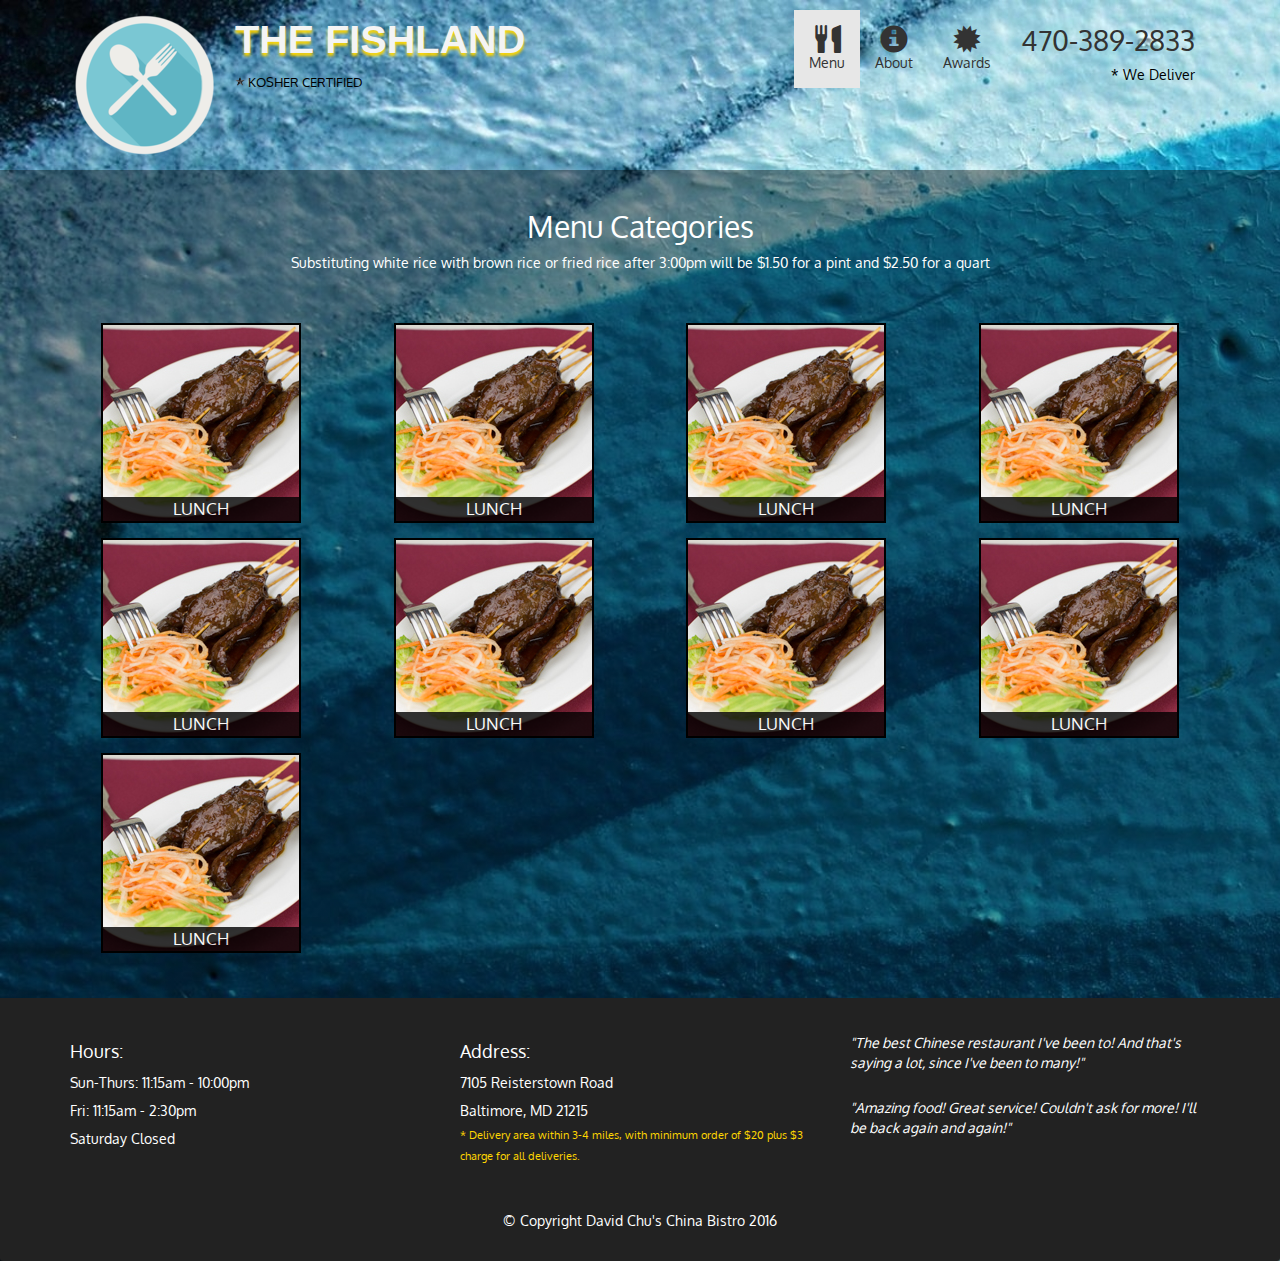
==== website/menu-categories.html @ be20f78f "HTML and CSS done!" ====
<html lang="en">
	<head>
		<meta charset="utf-8">
		<meta http-equiv="X-UA-Compatible" content="IE=edge">
		<meta name="viewport" content="width=device-width, initial-scale=1">
		<title>FISHLAND</title>
		<link rel="stylesheet" href="css/bootstrap.min.css">
        <link rel="stylesheet" href="css/styles.css">
        <link href="https://fonts.googleapis.com/css?family=Griffy|Oxygen" rel="stylesheet">
	</head>
	<body>
		<header>
			<nav id="header-nav" class="navbar navbar-default">
				<div class="container">
				   <div class="navbar-header">
				   	 <a href="index.html" class="pull-left visible-md visible-lg">
				   	 	<div id="logo-img" alt="Logo image"> </div>
				   	 </a>
				    
				     <div class="navbar-brand">
				   	 <a href="index.html"><h1>The Fishland</h1></a>
				   	   <p>
				   		<img id="star" src="star.png" alt="kosher certification">
				   		<span>Kosher Certified</span>
				   	   </p>
				     </div>

				    <button type="button" class="navbar-toggle collapsed" data-toggle="collapse" data-target="#collapsable-nav" aria-expanded="false">
        			<span class="sr-only">Toggle navigation</span>
        			<span class="icon-bar"></span>
        			<span class="icon-bar"></span>
        			<span class="icon-bar"></span>
      				</button>  
					</div>

					<div id="collapsable-nav" class="collapse navbar-collapse">
           				<ul id="nav-list" class="nav navbar-nav navbar-right">
            			  <li class="visible-xs">
              				<a href="index.html">
                				<span class="glyphicon glyphicon-home"></span><br class="hidden-xs"> Home</a>
            			  </li>
            			  <li class="active">
              				<a href="menu-categories.html">
                				<span class="glyphicon glyphicon-cutlery"></span><br class="hidden-xs"> Menu</a>
            			  </li>
            			  <li>
              				<a href="#">
                				<span class="glyphicon glyphicon-info-sign"></span><br class="hidden-xs"> About</a>
            			  </li>
            			  <li>
              				<a href="#">
                				<span class="glyphicon glyphicon-certificate"></span><br class="hidden-xs"> Awards</a>
            			  </li>
            			  <li id="phone" class="hidden-xs">
              				<a href="tel:410-602-5008">
                				<span>470-389-2833</span></a><div>* We Deliver</div>
            			  </li>
          				</ul><!-- #nav-list -->
        			</div><!-- .collapse .navbar-collapse -->

				</div>
			</nav>
		</header>

		<div id="call-btn" class="visible-xs">
			<a href="tel:410-602-5008" class="btn">
			<span class="glyphicon glyphicon-earphone" ></span>
			470-389-2833
			</a>
		</div>
		<div id="xs-deliver" class="text-center visible-xs">* We Deliver</div>

		<div id="main-content" class="container">
			<h2 id="menu-categories-title" class="text-center">Menu Categories</h2>
			<div class="text-center">Substituting white rice with brown rice or fried rice after 3:00pm will be $1.50 for a pint and $2.50 for a quart
			</div>

		<section class="row">
			<div class="col-md-3 col-sm-4 col-xs-6 col-xxs-12">
				<a href="single-category.html">
					<div class="category-tile">
						<img src="images/menu/B/B.jpg" alt="Lunch" width="200" height="200"><span>Lunch</span>
					</div>
				</a>
			</div>
			<div class="col-md-3 col-sm-4 col-xs-6 col-xxs-12">
				<a href="single-category.html">
					<div class="category-tile">
						<img src="images/menu/B/B.jpg" alt="Lunch" width="200" height="200"><span>Lunch</span>
					</div>
				</a>
			</div>
			<div class="col-md-3 col-sm-4 col-xs-6 col-xxs-12">
				<a href="single-category.html">
					<div class="category-tile">
						<img src="images/menu/B/B.jpg" alt="Lunch" width="200" height="200"><span>Lunch</span>
					</div>
				</a>
			</div>
			<div class="col-md-3 col-sm-4 col-xs-6 col-xxs-12">
				<a href="single-category.html">
					<div class="category-tile">
						<img src="images/menu/B/B.jpg" alt="Lunch" width="200" height="200"><span>Lunch</span>
					</div>
				</a>
			</div>
			<div class="col-md-3 col-sm-4 col-xs-6 col-xxs-12">
				<a href="single-category.html">
					<div class="category-tile">
						<img src="images/menu/B/B.jpg" alt="Lunch" width="200" height="200"><span>Lunch</span>
					</div>
				</a>
			</div>
			<div class="col-md-3 col-sm-4 col-xs-6 col-xxs-12">
				<a href="single-category.html">
					<div class="category-tile">
						<img src="images/menu/B/B.jpg" alt="Lunch" width="200" height="200"><span>Lunch</span>
					</div>
				</a>
			</div>
			<div class="col-md-3 col-sm-4 col-xs-6 col-xxs-12">
				<a href="single-category.html">
					<div class="category-tile">
						<img src="images/menu/B/B.jpg" alt="Lunch" width="200" height="200"><span>Lunch</span>
					</div>
				</a>
			</div>
			<div class="col-md-3 col-sm-4 col-xs-6 col-xxs-12">
				<a href="single-category.html">
					<div class="category-tile">
						<img src="images/menu/B/B.jpg" alt="Lunch" width="200" height="200"><span>Lunch</span>
					</div>
				</a>
			</div>
			<div class="col-md-3 col-sm-4 col-xs-6 col-xxs-12">
				<a href="single-category.html">
					<div class="category-tile">
						<img src="images/menu/B/B.jpg" alt="Lunch" width="200" height="200"><span>Lunch</span>
					</div>
				</a>
			</div>
		</section>
		</div>

		<footer class="panel-footer">
    		<div class="container">
      			<div class="row">
        		  <section id="hours" class="col-sm-4">
          			<span>Hours:</span><br>
          			Sun-Thurs: 11:15am - 10:00pm<br>
          			Fri: 11:15am - 2:30pm<br>
          			Saturday Closed
          			  <hr class="visible-xs">
        		  </section>
        		  <section id="address" class="col-sm-4">
          			<span>Address:</span><br>
          			7105 Reisterstown Road<br>
          			Baltimore, MD 21215
          			  <p>* Delivery area within 3-4 miles, with minimum order of $20 plus $3 charge for all deliveries.</p>
          				<hr class="visible-xs">
        		  </section>
        		  <section id="testimonials" class="col-sm-4">
          			  <p>"The best Chinese restaurant I've been to! And that's saying a lot, since I've been to many!"</p>
          			  <p>"Amazing food! Great service! Couldn't ask for more! I'll be back again and again!"</p>
        		  </section>
      			</div>
      			<div class="text-center">&copy; Copyright David Chu's China Bistro 2016</div>
    		</div>
  </footer>

		<script src="js/jquery-3.1.1.min.js"></script>
		<script src="js/bootstrap.min.js"></script>
		<script src="js/script.js"></script>
	</body>
</html>
---- website/css/styles.css ----
body {
	font-size: : 16px;
	color: #fff;
	background:linear-gradient(rgba(0, 0, 0, 0.4), rgba(0, 0, 0, 0.4)),url('../jumbo.jpg');
	/*background-color: #e3ad4e;#F1DB0A; eee694#61122f;/*/
	font-family: 'Oxygen', cursive;
}

/** HEADER **/
#header-nav {
	background: url('../jumbo.jpg') no-repeat;
	/*background-color: #275885;/*#f6b319;*/
	border-radius: 0;
	border: 0;
}
#logo-img {
	background: url('../restaurant-logo.png') no-repeat;
	width: 150px;
	height: 150px;
	margin: 10px 15px 10px 0;
}
.navbar-brand {
	padding-top: 25px;
}
.navbar-brand h1 { /* Restro name */
	/*color: #557c3e;*/
	color: #f4f4f4;
	font-size: 2.2em;
	text-transform: uppercase;
	font-weight: bold;
	text-shadow: 0px 3px 3px gold;
	margin-top: 0;
	margin-bottom: 0;
	line-height: .75;
	font-family: "Helvetica",cursive;
}
.navbar-brand a:hover, .navbar-brand a:focus {
	text-decoration: none;
}
.navbar-brand p { /* Kosher cert */
	color: #000;
	text-transform: uppercase;
	font-size: .7em;
	margin-top: 15px;
}
.navbar-brand p span { /* Star-k*/
	vertical-align: middle;
}
#star {
	width:10px;
	height: 10px
}
#nav-list {
	margin-top: 10px;
}
#nav-list a {
	color: #333;/*#951C49;*/
	text-align: center;
}
#nav-list a:hover {
	background:white;
	border-radius: 5px;
	border: 2px solid #888;
	box-shadow: 0px 0.3px 1px .3px gold;
}
#nav-list a span {
	font-size: 2em;
}
#phone{
	margin-top :5px;
}
#phone a { /* Ph number */
	text-align: right;
	padding-bottom: 5px
	padding-top 5px;
}
#phone div { /* We Deliver */
	color: black;
	text-align: right;
	padding-right: 15px;
}
.navbar-header button.navbar-toggle, .navbar-header .icon-bar {
	border: 2px solid black;
	position: center;
}
.navbar-header button.navbar-toggle{
	clear: both;
	margin-top: -30px;
}

/* FOOTER */
.panel-footer {
	margin-top: 30px;
	padding-top: 35px;
	padding-bottom: 30px;
	background-color: #222;
	border-top: 0;
}
.panel-footer div.row {
	margin-bottom: 35px;
}
#hours, #address {
	line-height: 2;
}
#hours > span, #address > span {
	font-size: 1.3em;
}
#address p {
	color: gold;
	font-size: .8em;
	line-height: 1.8;
} 
#testimonials {
	font-style: italic;
}
#testimonials p:nth-child(2) {
	margin-top: 25px;
}

/*Home page*/
.container .jumbotron{
	box-shadow: 0 0 15px gold;
	border: 2px solid black;
}
#menu-tile, #specials-tile, #map-tile {
	height: 250px;
	width: 100%;
	margin-bottom: 15px;
	position: relative;
	border: 2px solid black;
	overflow: hidden;
}
#menu-tile:hover, #specials-tile:hover, #map-tile:hover {
	box-shadow: 0 1px 5px 1px gold;
}
#menu-tile {
	background: url(../menu-tile.jpg) no-repeat;
	background-position: center;
}
#specials-tile {
	background: url(../specials-tile.jpg) no-repeat;
	background-position: center;
}
#menu-tile span, #specials-tile span, #map-tile span {
  position: absolute;
  bottom: 0;
  right: 0;
  width: 100%;
  text-align: center;
  font-size: 1.6em;
  text-transform: uppercase;
  background-color: #000;
  color: #fff;
  opacity: .8;
}

/*Menu-category*/

.category-tile {
	position: relative;
	border: 2px solid black;
	overflow: hidden;
	width: 200px;
	height: 200px;
	margin: 0 auto 15px;
}
.category-tile span {
	position: absolute;
	bottom: 0;
	right: 0;
	width: 100%;
	text-align: center;
	font-size: 1.2em;
	text-transform: uppercase;
	background-color: #000;
	color: #fff;
	opacity: 0.8;
}
.category-tile:hover {
	box-shadow: 0 1px 5px 1px gold;
}
#menu-categories-title + div {
	margin-bottom: 50px;
}

/*Single category*/
.menu-item-tile {
  margin-bottom: 25px;
}
.menu-item-tile hr {
  width: 80%;
}
.menu-item-tile .menu-item-price {
  font-size: 1.1em;
  text-align: right;
  margin-top: -15px;
  margin-right: -15px;
}
.menu-item-tile .menu-item-price span {
  font-size: .6em;
}
.menu-item-photo {
  position: relative;
  border: 2px solid #3F0C1F; 
  overflow: hidden;
  padding: 0;
  margin-right: -15px;
  margin-left: auto;
  margin-bottom: 20px;
  max-width: 250px;
}
.menu-item-photo div {
  position: absolute;
  bottom: 0;
  right: 0;
  width: 80px;
  background-color: #557c3e;
  text-align: center;
}
.menu-item-description {
  padding-right: 30px;
}
h3.menu-item-title {
  margin: 0 0 10px;
}
.menu-item-details {
  font-size: .9em;
  font-style: italic;
}


/*									Large Devices*/
@media (min-width: 1200px) {
	.container .jumbotron{
		background: url('../jumbotron_12000.jpg');
		height: 675px;
		overflow: hidden;
	}

}
/*									Medium Devices*/
@media (min-width: 992px) and (max-width: 1199px) {
	/*Header*/
	#logo-img {
		background: url(../restaurant-logo_medium.png) no-repeat;
		width: 100px;
		height: 100px;
		margin: 5px 5px 5px 0;
	}
	/*Home page*/
	.container .jumbotron{
		background: url('../jumbotron_992.jpg');
		height: 558px;
		overflow: hidden;
	}		
}
/*									Small Devices*/
@media (min-width: 768px) and (max-width: 991px) {
	.navbar-brand p { /* Kosher cert */
	color: white;
	}
	/*Home page*/
	.container .jumbotron{
		background: url('../jumbotron_768.jpg');
		height: 432px;
		overflow: hidden;
	}
	#phone div {
		margin-bottom: 15px;
	}
}
/*									Extra Small Devices*/
@media (max-width: 767px) {
	/* Header */
	.navbar-brand {
		padding-top: 10px;
		height: 80px;
	}
	.navbar-brand h1 { /* Restro Name */
		padding-top: 10px;
		font-size: 5vw;
	}
	.navbar-brand p { /* Kosher cert */
		font-size: .6em;
		margin-top: 12px;
	}
	.navbar-brand p img { /* Star K */
		height: 20px;
	}
	#collapsable-nav a { /* Collapsed menu glyph */
		font-size: 1.2em;
	}
	#collapsable-nav a span {
		font-size: 1em;
		margin-right: 5px;
	}
	#nav-list a:hover {
	border-radius: 0px;
	}
	.navbar-brand p { /* Kosher cert */
	color: white;
	}
	#call-btn > a {
    font-size: 1.5em;
    display: block;
    margin: 0 20px;
    padding: 10px;
    border: 2px solid #333;
    background-color: #f4f4f4;
    /*color: #951c49;*/
    }
    #call-btn a:hover {
	background:white;
	border-radius: 8px;
	border: 2px solid #888;  
	box-shadow: 0px 1px 5px 1px gold;
    }
    #xs-deliver {
    margin-top: 5px;
    font-size: .7em;
    letter-spacing: .2em;
    text-transform: uppercase;
    color:black;
    }
    /*Footer*/
    .panel-footer section {
    	margin-bottom: 30px;
    	text-align: center;
    }
    .panel-footer section:nth-child(3) {
    	margin: 0;
    }
    .panel-footer section hr {
    	width: 50%;
    }
    /*Home page*/
    .container .jumbotron {
		margin-top: 30px;
		padding: 0;
		overflow: hidden;
	}
	#menu-tile, #specials-tile {
		width:360px;
		margin: 0 auto 15px;
	}
	/*Single-category*/
	.menu-item-photo {
		margin-right: auto;
	}
	.menu-item-tile .menu-item-price {
		text-align: center;
	}
	.menu-item-description {
		text-align: center;
	}
}
/* Super extra small*/
@media (max-width: 479px){
	/*Header*/
	.navbar-brand h1 { /*Restaurant name*/
		padding-top: 5px;
		font-size: 6vw;
	}
	/*Home page*/
	#menu-tile, #specials-tile {
		width: 280px;
		margin: 0 auto 15px;
	}
	.col-xxs-12 {
		position: : relative;
		min-height: 1px;
		padding-right: 15px;
		padding-left: 15px;
		float: left;
		width: 100%;
	}
}
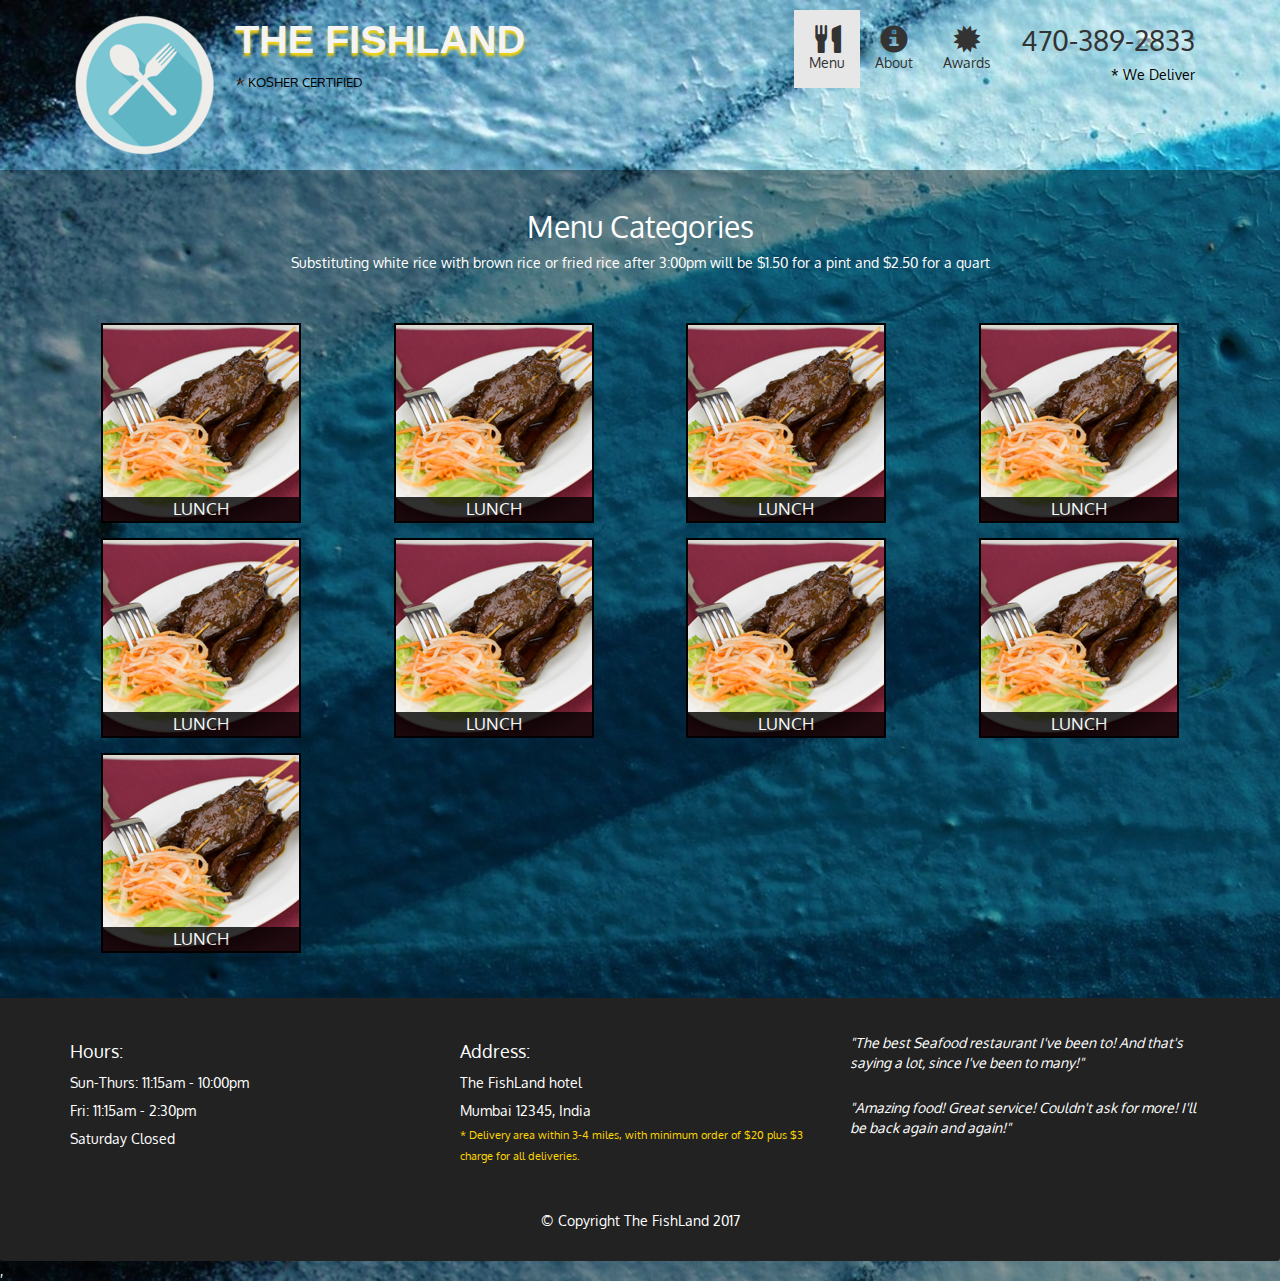
==== commit 2bad1fd7: "Minor Changes" ====
--- a/website/menu-categories.html
+++ b/website/menu-categories.html
@@ -52,7 +52,7 @@
                 				<span class="glyphicon glyphicon-certificate"></span><br class="hidden-xs"> Awards</a>
             			  </li>
             			  <li id="phone" class="hidden-xs">
-              				<a href="tel:410-602-5008">
+              				<a href="tel:470-389-2833">
                 				<span>470-389-2833</span></a><div>* We Deliver</div>
             			  </li>
           				</ul><!-- #nav-list -->
@@ -63,7 +63,7 @@
 		</header>
 
 		<div id="call-btn" class="visible-xs">
-			<a href="tel:410-602-5008" class="btn">
+			<a href="tel:470-389-2833" class="btn">
 			<span class="glyphicon glyphicon-earphone" ></span>
 			470-389-2833
 			</a>
@@ -154,17 +154,17 @@
         		  </section>
         		  <section id="address" class="col-sm-4">
           			<span>Address:</span><br>
-          			7105 Reisterstown Road<br>
-          			Baltimore, MD 21215
+          			The FishLand hotel<br>
+          			Mumbai 12345, India
           			  <p>* Delivery area within 3-4 miles, with minimum order of $20 plus $3 charge for all deliveries.</p>
           				<hr class="visible-xs">
         		  </section>
         		  <section id="testimonials" class="col-sm-4">
-          			  <p>"The best Chinese restaurant I've been to! And that's saying a lot, since I've been to many!"</p>
+          			  <p>"The best Seafood restaurant I've been to! And that's saying a lot, since I've been to many!"</p>
           			  <p>"Amazing food! Great service! Couldn't ask for more! I'll be back again and again!"</p>
         		  </section>
       			</div>
-      			<div class="text-center">&copy; Copyright David Chu's China Bistro 2016</div>
+      			<div class="text-center">&copy; Copyright The FishLand 2017</div>
     		</div>
   </footer>
 
@@ -172,4 +172,6 @@
 		<script src="js/bootstrap.min.js"></script>
 		<script src="js/script.js"></script>
 	</body>
-</html>+</html>
+
+, --- a/website/css/styles.css
+++ b/website/css/styles.css
@@ -2,7 +2,7 @@
 	font-size: : 16px;
 	color: #fff;
 	background:linear-gradient(rgba(0, 0, 0, 0.4), rgba(0, 0, 0, 0.4)),url('../jumbo.jpg');
-	/*background-color: #e3ad4e;#F1DB0A; eee694#61122f;/*/
+	/*background-color: black; #F1DB0A; e3ad4e eee694#61122f;*/
 	font-family: 'Oxygen', cursive;
 }
 
